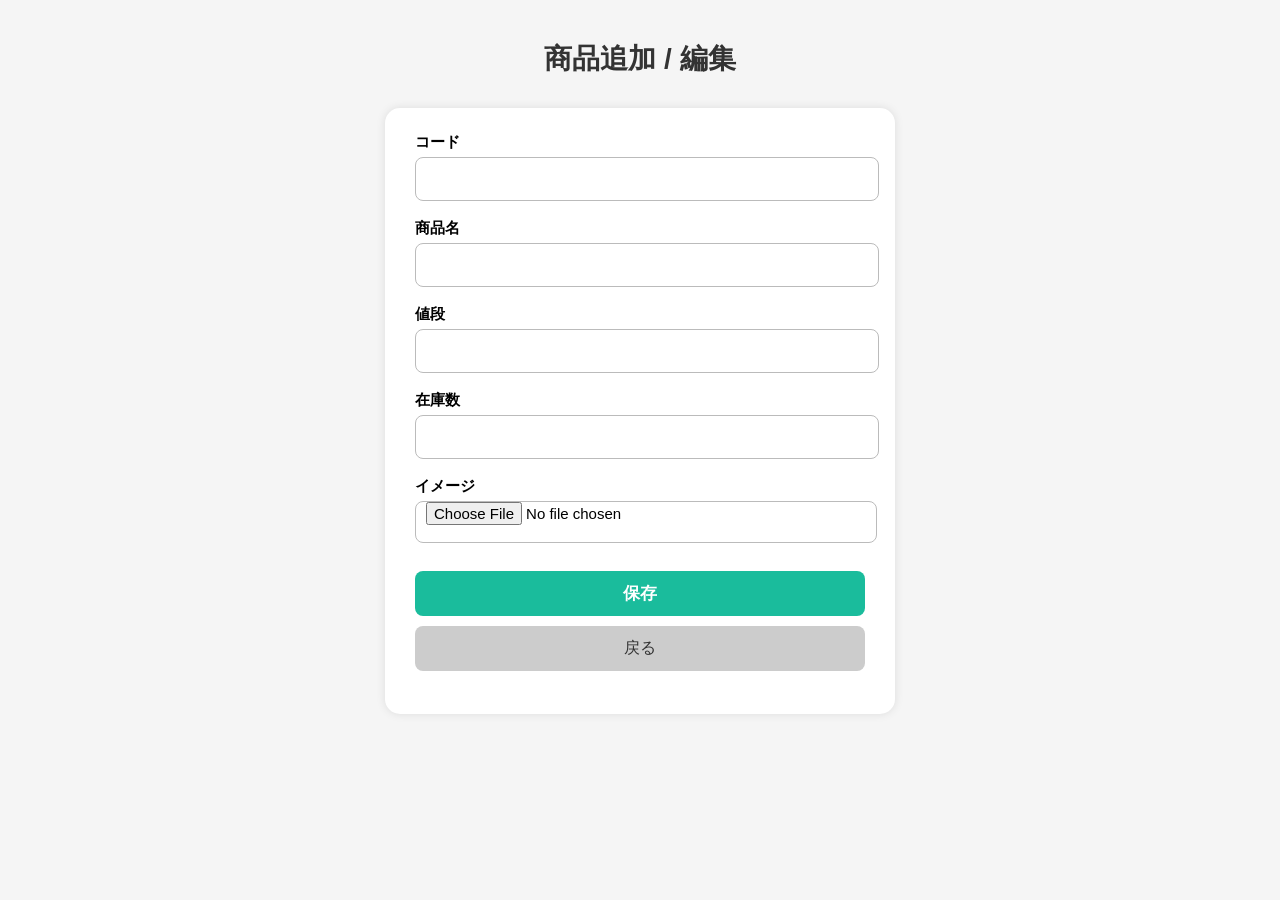
==== b02/html/Addproduct.html @ 979484d9 "Add files via upload" ====
<!DOCTYPE html>
<html lang="ja">
<head>
    <meta charset="UTF-8">
    <title>商品追加</title>
    <link rel="stylesheet" href="../css/Addproduct.css">
    <script src="../js/addproduct.js" defer></script>
</head>
<body>

    <div class="container">
        <h1>商品追加 / 編集</h1>

        <form id="productForm">
            <div class="form-row">
                <label for="codeInput">コード</label>
                <input type="text" id="codeInput" required>
                <div id="codeError" class="error"></div>
            </div>

            <div class="form-row">
                <label for="nameInput">商品名</label>
                <input type="text" id="nameInput" required>
                <div id="nameError" class="error"></div>
            </div>

            <div class="form-row">
                <label for="priceInput">値段</label>
                <input type="number" id="priceInput" required>
                <div id="priceError" class="error"></div>
            </div>

            <div class="form-row">
                <label for="stockInput">在庫数</label>
                <input type="number" id="stockInput" required>
                <div id="stockError" class="error"></div>
            </div>

            <div class="form-row">
                <label for="imageInput">イメージ</label>
                <input type="file" id="imageInput" accept="image/*">
                <div id="imgError" class="error"></div>
            </div>
            <div class="form-buttons">
                <button type="submit">保存</button>
                <button type="button" onclick="window.location.href='ProductManagement.html'">戻る</button>
            </div>
        </form>
    </div>
</body>
</html>
---- b02/css/Addproduct.css ----
/* Toàn trang */
body {
    background-color: #f5f5f5;
    font-family: "Segoe UI", sans-serif;
    margin: 0;
    padding: 0;
}

/* Tiêu đề */
h1 {
    text-align: center;
    margin-top: 40px;
    color: #333;
    font-size: 28px;
}

/* Form chính */
#productForm {
    width: 450px;
    margin: 30px auto;
    padding: 25px 30px;
    background: white;
    border-radius: 15px;
    box-shadow: 0 0 10px rgba(0,0,0,0.1);
}

/* Label + Input từng dòng */
#productForm div {
    margin-bottom: 18px;
}

/* Label */
#productForm label {
    font-size: 15px;
    font-weight: bold;
    display: block;
    margin-bottom: 5px;
}

/* Input */
#productForm input {
    width: 100%;
    height: 40px;
    border: 1px solid #bbb;
    border-radius: 8px;
    padding-left: 10px;
    font-size: 15px;
    outline: none;
    transition: 0.2s;
}

/* Hiệu ứng khi focus */
#productForm input:focus {
    border-color: #6d4fa6;      /* tím nhạt giống ô search */
    box-shadow: 0 0 4px rgba(109,79,166,0.5);
}
/* Hiệu ứng khi chưa nhập gì vào trường */
.error {
    color: red;
    font-size: 13px;
    margin-top: 3px;
}

/* Nút 保存 */
#productForm button[type="submit"] {
    width: 100%;
    height: 45px;
    background-color: #1abc9c;   /* xanh giống 商品追加(✙) */
    border: none;
    border-radius: 8px;
    font-size: 17px;
    color: white;
    font-weight: bold;
    cursor: pointer;
    margin-top: 10px;
    transition: 0.2s;
}

/* Hover */
#productForm button[type="submit"]:hover {
    background-color: #17a589;
}

/* Nút 戻る */
#productForm button[type="button"] {
    width: 100%;
    height: 45px;
    background-color: #ccc;
    border: none;
    border-radius: 8px;
    font-size: 16px;
    color: #333;
    cursor: pointer;
    margin-top: 10px;
    transition: 0.2s;
}

#productForm button[type="button"]:hover {
    background-color: #b3b3b3;
}
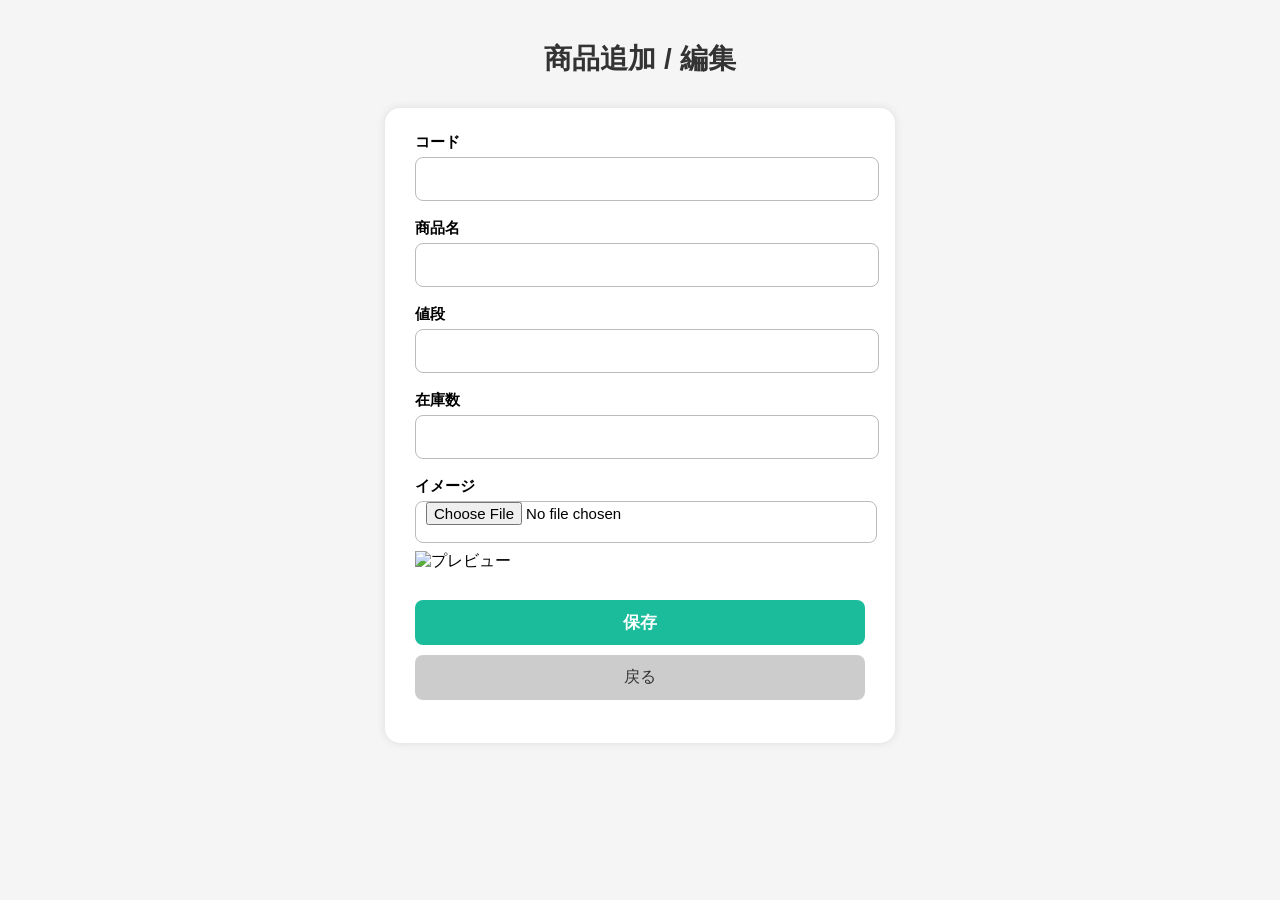
==== commit 8ed400d4: "Add files via upload" ====
--- a/b02/html/Addproduct.html
+++ b/b02/html/Addproduct.html
@@ -4,7 +4,7 @@
     <meta charset="UTF-8">
     <title>商品追加</title>
     <link rel="stylesheet" href="../css/Addproduct.css">
-    <script src="../js/addproduct.js" defer></script>
+    <script src="../js/Addproduct.js" defer></script>
 </head>
 <body>
 
@@ -39,6 +39,7 @@
             <div class="form-row">
                 <label for="imageInput">イメージ</label>
                 <input type="file" id="imageInput" accept="image/*">
+                <img id="preview" alt="プレビュー" style="max-width: 200px; display: block; margin-top: 8px;">
                 <div id="imgError" class="error"></div>
             </div>
             <div class="form-buttons">
